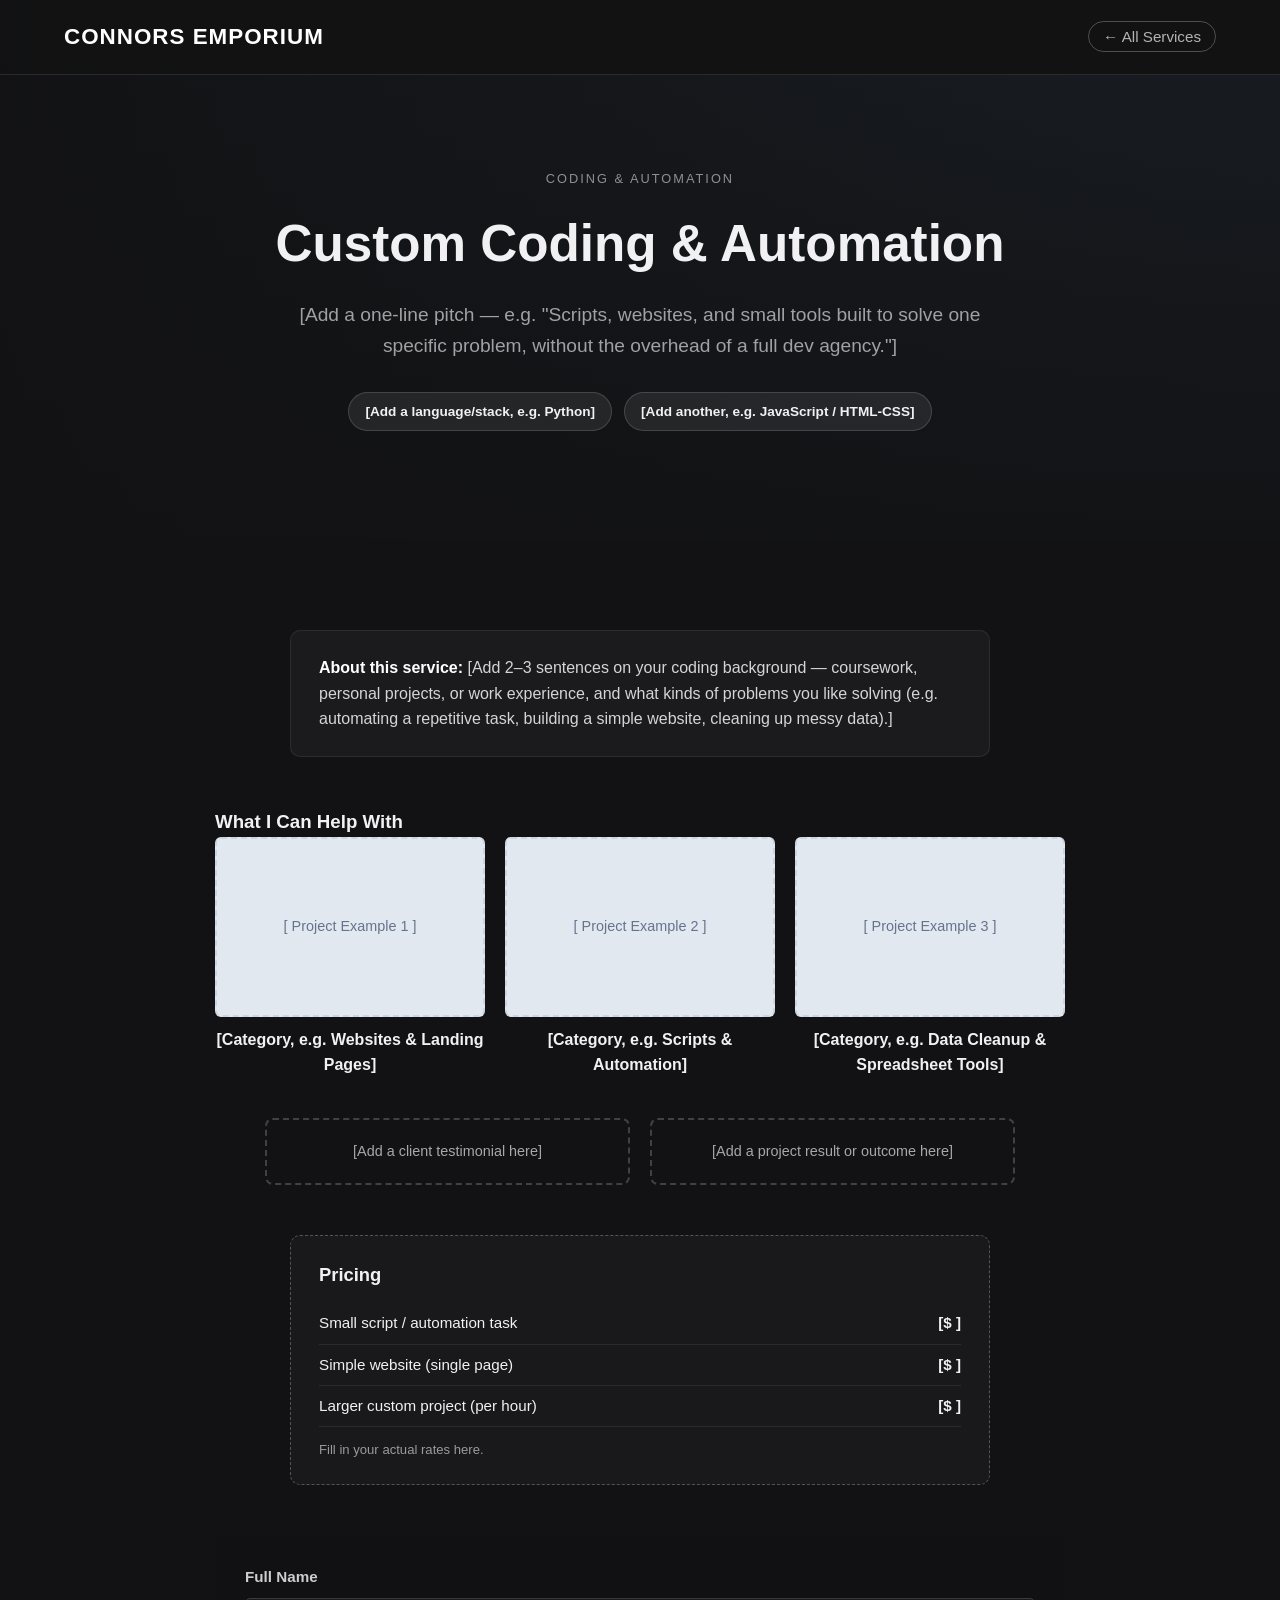
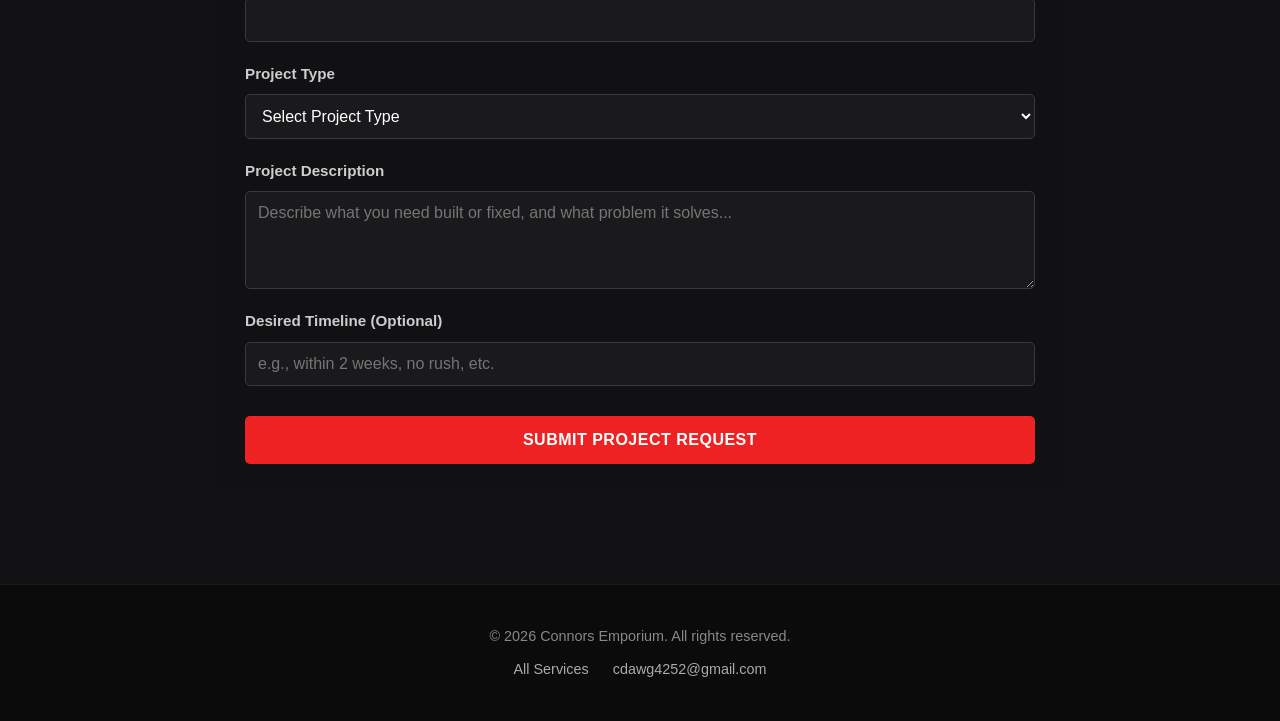
==== coding.html @ e7cc2947 "Add files via upload" ====
<!DOCTYPE html>
<html lang="en">
<head>
    <meta charset="UTF-8">
    <meta name="viewport" content="width=device-width, initial-scale=1.0">
    <title>Custom Coding & Automation | Connors Emporium</title>
    <meta name="description" content="Custom scripts, websites, and automation tools built to solve a specific problem.">
    <link rel="stylesheet" href="style.css">
</head>
<body>

    <header class="navbar">
        <a href="index.html" class="logo">Connors Emporium</a>
        <nav>
            <a href="index.html" class="back-link">&larr; All Services</a>
        </nav>
    </header>

    <section class="hero">
        <div class="hero-content">
            <span class="eyebrow">Coding & Automation</span>
            <h1>Custom Coding & Automation</h1>
            <p>[Add a one-line pitch — e.g. "Scripts, websites, and small tools built to solve one specific problem, without the overhead of a full dev agency."]</p>
            <div class="credentials-row">
                <span class="credential-pill">[Add a language/stack, e.g. Python]</span>
                <span class="credential-pill">[Add another, e.g. JavaScript / HTML-CSS]</span>
            </div>
        </div>
    </section>

    <section id="coding" class="section section-coding">
        <div class="container">

            <div class="about-block">
                <strong>About this service:</strong>
                [Add 2–3 sentences on your coding background — coursework, personal
                projects, or work experience, and what kinds of problems you like
                solving (e.g. automating a repetitive task, building a simple website,
                cleaning up messy data).]
            </div>

            <h3 class="showcase-title">What I Can Help With</h3>
            <div class="portfolio-grid">
                <div class="portfolio-item">
                    <div class="photo-placeholder"><span>[ Project Example 1 ]</span></div>
                    <h4>[Category, e.g. Websites & Landing Pages]</h4>
                </div>
                <div class="portfolio-item">
                    <div class="photo-placeholder"><span>[ Project Example 2 ]</span></div>
                    <h4>[Category, e.g. Scripts & Automation]</h4>
                </div>
                <div class="portfolio-item">
                    <div class="photo-placeholder"><span>[ Project Example 3 ]</span></div>
                    <h4>[Category, e.g. Data Cleanup & Spreadsheet Tools]</h4>
                </div>
            </div>

            <div class="testimonial-grid">
                <div class="testimonial-card">[Add a client testimonial here]</div>
                <div class="testimonial-card">[Add a project result or outcome here]</div>
            </div>

            <div class="pricing-box">
                <h3>Pricing</h3>
                <div class="pricing-row"><span>Small script / automation task</span><span class="price">[$ ]</span></div>
                <div class="pricing-row"><span>Simple website (single page)</span><span class="price">[$ ]</span></div>
                <div class="pricing-row"><span>Larger custom project (per hour)</span><span class="price">[$ ]</span></div>
                <p class="pricing-note">Fill in your actual rates here.</p>
            </div>

            <form class="order-form" id="coding-form">
                <div class="form-group">
                    <label for="code-name">Full Name</label>
                    <input type="text" id="code-name" required>
                </div>
                <div class="form-group">
                    <label for="code-type">Project Type</label>
                    <select id="code-type" required>
                        <option value="">Select Project Type</option>
                        <option value="Script / Automation">Script / Automation</option>
                        <option value="Website / Web App">Website / Web App</option>
                        <option value="Data Cleanup / Spreadsheet Tool">Data Cleanup / Spreadsheet Tool</option>
                        <option value="Other / Not Sure">Other / Not Sure</option>
                    </select>
                </div>
                <div class="form-group">
                    <label for="code-desc">Project Description</label>
                    <textarea id="code-desc" rows="4" placeholder="Describe what you need built or fixed, and what problem it solves..." required></textarea>
                </div>
                <div class="form-group">
                    <label for="code-timeline">Desired Timeline (Optional)</label>
                    <input type="text" id="code-timeline" placeholder="e.g., within 2 weeks, no rush, etc.">
                </div>
                <button type="submit" class="btn btn-submit">Submit Project Request</button>
                <p class="form-status" id="coding-status"></p>
            </form>
        </div>
    </section>

    <footer>
        <p>&copy; 2026 Connors Emporium. All rights reserved.</p>
        <div class="footer-links">
            <a href="index.html">All Services</a>
            <a href="mailto:cdawg4252@gmail.com">cdawg4252@gmail.com</a>
        </div>
    </footer>

    <a href="#" class="back-to-top" aria-label="Back to top">&uarr;</a>
    <script src="script.js"></script>
    <script>
        document.getElementById('coding-form').addEventListener('submit', function (event) {
            const fields = [
                { label: "Name", value: document.getElementById('code-name').value },
                { label: "Project Type", value: document.getElementById('code-type').value },
                { label: "Project Description", value: document.getElementById('code-desc').value },
                { label: "Desired Timeline", value: document.getElementById('code-timeline').value },
            ];
            sendEmail(event, "Custom Coding Project Request", fields, "coding-status");
        });
    </script>
</body>
</html>
---- style.css ----
/* ============================================================
   Connors Emporium — shared stylesheet
   Used by: index.html (hub) + fitness/finance/printing/jerky.html
   ============================================================ */

* {
    margin: 0;
    padding: 0;
    box-sizing: border-box;
    font-family: 'Segoe UI', Tahoma, Geneva, Verdana, sans-serif;
    scroll-behavior: smooth;
}

body {
    background-color: #121214;
    color: #f1f1f3;
    line-height: 1.6;
}

a { color: inherit; }

/* --- Sticky Navigation --- */
.navbar {
    position: fixed;
    top: 0;
    width: 100%;
    background-color: rgba(18, 18, 20, 0.95);
    display: flex;
    justify-content: space-between;
    align-items: center;
    padding: 1.2rem 5%;
    z-index: 1000;
    border-bottom: 1px solid rgba(255, 255, 255, 0.1);
}

.navbar .logo {
    font-size: 1.4rem;
    font-weight: 700;
    letter-spacing: 1px;
    text-transform: uppercase;
    color: #ffffff;
    text-decoration: none;
}

.navbar nav a {
    color: #b3b3b3;
    text-decoration: none;
    margin-left: 20px;
    font-weight: 500;
    font-size: 0.95rem;
    transition: color 0.3s ease;
}

.navbar nav a:hover { color: #ffffff; }

.navbar nav a.back-link {
    border: 1px solid rgba(255,255,255,0.25);
    padding: 6px 14px;
    border-radius: 20px;
}

/* --- Hero --- */
.hero {
    min-height: 60vh;
    background: linear-gradient(rgba(18, 18, 20, 0.75), rgba(18, 18, 20, 0.95)),
                radial-gradient(circle at top right, #2c3e50, #121214);
    display: flex;
    justify-content: center;
    align-items: center;
    text-align: center;
    padding: 140px 20px 80px;
}

.hero-content { max-width: 760px; }

.hero-content .eyebrow {
    text-transform: uppercase;
    letter-spacing: 2px;
    font-size: 0.8rem;
    color: #8f8f95;
    margin-bottom: 14px;
    display: block;
}

.hero-content h1 {
    font-size: 3.2rem;
    margin-bottom: 15px;
    font-weight: 800;
}

.hero-content p {
    font-size: 1.2rem;
    max-width: 700px;
    margin: 0 auto 30px auto;
    color: #a0a0a5;
}

.credentials-row {
    display: flex;
    flex-wrap: wrap;
    justify-content: center;
    gap: 12px;
    margin-top: 20px;
}

.credential-pill {
    background: rgba(255,255,255,0.08);
    border: 1px solid rgba(255,255,255,0.15);
    padding: 8px 16px;
    border-radius: 20px;
    font-size: 0.85rem;
    font-weight: 600;
}

/* --- Generic layout --- */
.section {
    padding: 90px 20px;
    display: flex;
    justify-content: center;
}

.container { width: 100%; max-width: 850px; }

.section h2 { font-size: 2.2rem; margin-bottom: 10px; text-align: center; }

.section-subtitle {
    text-align: center;
    margin-bottom: 45px;
    color: #dddddf;
    font-size: 1.1rem;
    max-width: 650px;
    margin-left: auto;
    margin-right: auto;
}

/* --- About / bio block --- */
.about-block {
    max-width: 700px;
    margin: 0 auto 50px auto;
    padding: 24px 28px;
    border-radius: 10px;
    background: rgba(255,255,255,0.04);
    border: 1px solid rgba(255,255,255,0.08);
    font-size: 1rem;
    color: #d5d5d8;
}
.about-block strong { color: #ffffff; }

/* --- Pricing --- */
.pricing-box {
    max-width: 700px;
    margin: 0 auto 50px auto;
    padding: 24px 28px;
    border-radius: 10px;
    border: 1px dashed rgba(255,255,255,0.25);
    background: rgba(255,255,255,0.03);
}
.pricing-box h3 { font-size: 1.15rem; margin-bottom: 14px; }
.pricing-row {
    display: flex;
    justify-content: space-between;
    padding: 8px 0;
    border-bottom: 1px solid rgba(255,255,255,0.08);
    font-size: 0.95rem;
}
.pricing-row:last-child { border-bottom: none; }
.pricing-row .price { font-weight: 700; }
.pricing-note { font-size: 0.82rem; color: #9a9a9f; margin-top: 12px; }

/* --- Testimonials --- */
.testimonial-grid {
    display: grid;
    grid-template-columns: repeat(auto-fit, minmax(220px, 1fr));
    gap: 20px;
    max-width: 750px;
    margin: 0 auto 50px auto;
}
.testimonial-card {
    border: 2px dashed rgba(255,255,255,0.2);
    border-radius: 8px;
    padding: 20px;
    font-size: 0.9rem;
    color: #a7a7ac;
    text-align: center;
}

/* --- Hub page: service cards --- */
.hub-grid {
    display: grid;
    grid-template-columns: repeat(auto-fit, minmax(260px, 1fr));
    gap: 24px;
    max-width: 1000px;
    margin: 0 auto;
    padding: 0 20px 100px;
}

.service-card {
    border-radius: 12px;
    padding: 32px 28px;
    text-decoration: none;
    display: flex;
    flex-direction: column;
    gap: 12px;
    transition: transform 0.2s ease, box-shadow 0.2s ease;
    border: 1px solid rgba(255,255,255,0.08);
}
.service-card:hover {
    transform: translateY(-4px);
    box-shadow: 0 12px 30px rgba(0,0,0,0.35);
}
.service-card .tag {
    text-transform: uppercase;
    font-size: 0.75rem;
    letter-spacing: 1.5px;
    font-weight: 700;
    opacity: 0.85;
}
.service-card h3 { font-size: 1.4rem; }
.service-card p { font-size: 0.95rem; color: #cfcfd2; flex-grow: 1; }
.service-card .card-cta {
    font-weight: 700;
    font-size: 0.9rem;
    margin-top: 8px;
}

.card-fitness { background: linear-gradient(160deg, #1a0d0d, #0b0b0c); }
.card-fitness .tag, .card-fitness .card-cta { color: #ee2222; }

.card-finance { background: linear-gradient(160deg, #10201a, #0b0b0c); }
.card-finance .tag, .card-finance .card-cta { color: #38b06a; }

.card-printing { background: linear-gradient(160deg, #0d1730, #0b0b0c); }
.card-printing .tag, .card-printing .card-cta { color: #4f8bff; }

.card-jerky { background: linear-gradient(160deg, #241708, #0b0b0c); }
.card-jerky .tag, .card-jerky .card-cta { color: #dd9c6b; }

.card-lacrosse { background: linear-gradient(160deg, #10132a, #0b0b0c); }
.card-lacrosse .tag, .card-lacrosse .card-cta { color: #d4af37; }

/* --- Section color themes (subpages) --- */
.section-fitness { background-color: #0b0b0c; border-top: 4px solid #cc1111; }
.section-fitness h2 { color: #ee2222; }

.section-finance { background-color: #ffffff; color: #1a2e1a; }
.section-finance h2 { color: #1e5c2d; }
.section-finance .section-subtitle { color: #4a554a; }
.section-finance .about-block { background: rgba(30,92,45,0.06); border-color: rgba(30,92,45,0.2); color: #223a22; }
.section-finance .about-block strong { color: #1e5c2d; }
.section-finance .pricing-box { border-color: rgba(30,92,45,0.35); background: rgba(30,92,45,0.04); }
.section-finance .pricing-row { border-bottom-color: rgba(30,92,45,0.15); color: #223a22; }
.section-finance .pricing-note { color: #5a655a; }
.section-finance .testimonial-card { border-color: rgba(30,92,45,0.3); color: #4a554a; }
.section-finance .order-form label { color: #223a22; }
.section-finance .order-form input,
.section-finance .order-form select,
.section-finance .order-form textarea {
    background-color: #f4f7f4;
    color: #1a2e1a;
    border: 1px solid #cbd2cb;
}
.section-finance .btn-submit { background-color: #1e5c2d; color: #ffffff; }
.section-finance .btn-submit:hover { background-color: #14401e; }

.section-printing { background-color: #f8fafc; color: #0f172a; border-top: 1px solid #e2e8f0; }
.section-printing h2 { color: #1d4ed8; }
.section-printing .section-subtitle { color: #475569; }
.section-printing .showcase-title { color: #1e293b; margin-bottom: 20px; text-align: center; }
.section-printing .about-block { background: rgba(29,78,216,0.05); border-color: rgba(29,78,216,0.2); color: #334155; }
.section-printing .about-block strong { color: #1d4ed8; }
.section-printing .pricing-box { border-color: rgba(29,78,216,0.3); background: rgba(29,78,216,0.04); }
.section-printing .pricing-row { border-bottom-color: rgba(29,78,216,0.15); color: #334155; }
.section-printing .pricing-note { color: #64748b; }
.section-printing .testimonial-card { border-color: rgba(29,78,216,0.3); color: #64748b; }
.section-printing .order-form label { color: #1e293b; }
.section-printing .order-form input,
.section-printing .order-form textarea {
    background-color: #ffffff;
    color: #0f172a;
    border: 1px solid #cbd5e1;
}
.section-printing .btn-submit { background-color: #1d4ed8; color: #ffffff; }
.section-printing .btn-submit:hover { background-color: #1e40af; }

.section-jerky { background-color: #241c15; color: #f5eedc; border-top: 4px solid #875836; }
.section-jerky h2 { color: #dd9c6b; }
.section-jerky .about-block { background: rgba(135,88,54,0.12); border-color: rgba(135,88,54,0.3); color: #f5eedc; }
.section-jerky .about-block strong { color: #dd9c6b; }
.section-jerky .pricing-box { border-color: rgba(135,88,54,0.4); background: rgba(135,88,54,0.08); }
.section-jerky .pricing-row { border-bottom-color: rgba(135,88,54,0.2); }
.section-jerky .pricing-note { color: #c9b8a0; }
.section-jerky .testimonial-card { border-color: rgba(135,88,54,0.35); color: #d8c7b0; }
.section-jerky .order-form input,
.section-jerky .order-form select,
.section-jerky .order-form textarea {
    background-color: #31271e;
    color: #f5eedc;
    border: 1px solid #544334;
}
.section-jerky .btn-submit { background-color: #875836; color: #ffffff; }
.section-jerky .btn-submit:hover { background-color: #633f24; }

.section-lacrosse { background-color: #0b0e1a; border-top: 4px solid #d4af37; }
.section-lacrosse h2 { color: #d4af37; }
.section-lacrosse .showcase-title { color: #e8e8ea; margin-bottom: 20px; text-align: center; }
.section-lacrosse .about-block { background: rgba(212,175,55,0.08); border-color: rgba(212,175,55,0.25); }
.section-lacrosse .about-block strong { color: #d4af37; }
.section-lacrosse .pricing-box { border-color: rgba(212,175,55,0.35); background: rgba(212,175,55,0.04); }
.section-lacrosse .testimonial-card { border-color: rgba(212,175,55,0.3); }
.section-lacrosse .order-form { background: #12152a; }
.section-lacrosse .btn-submit { background-color: #d4af37; color: #14151a; }
.section-lacrosse .btn-submit:hover { background-color: #b8952b; }

/* --- Forms --- */
.order-form {
    display: flex;
    flex-direction: column;
    gap: 20px;
    background: rgba(0, 0, 0, 0.03);
    padding: 30px;
    border-radius: 8px;
}
.section-fitness .order-form { background: #141416; }
.section-jerky .order-form { background: #1b140f; }

.form-group { display: flex; flex-direction: column; gap: 8px; }
.form-row { display: grid; grid-template-columns: 1fr 1fr; gap: 20px; }

label { font-size: 0.95rem; font-weight: 600; color: #cdcdcd; }

input, select, textarea {
    padding: 12px;
    border-radius: 5px;
    border: 1px solid #3a3a3c;
    background-color: #1a1a1c;
    color: #ffffff;
    font-size: 1rem;
    width: 100%;
}

input:focus, select:focus, textarea:focus {
    outline: none;
    border-color: inherit;
    box-shadow: 0 0 0 2px rgba(255,255,255,0.1);
}

.file-notice-box {
    padding: 15px;
    background-color: rgba(29, 78, 216, 0.08);
    border-left: 4px solid #1d4ed8;
    border-radius: 4px;
}
.notice-text { font-size: 0.88rem; color: #334155; line-height: 1.4; }

.form-status {
    font-size: 0.9rem;
    padding: 12px 14px;
    border-radius: 6px;
    display: none;
}
.form-status.visible { display: block; }
.form-status.success { background: rgba(56, 176, 106, 0.15); color: #38b06a; border: 1px solid rgba(56,176,106,0.35); }
.form-status.error { background: rgba(238, 34, 34, 0.12); color: #ee2222; border: 1px solid rgba(238,34,34,0.3); }

/* --- Buttons --- */
.btn {
    display: inline-block;
    padding: 12px 28px;
    font-weight: 600;
    text-decoration: none;
    border-radius: 5px;
    transition: all 0.2s ease;
    cursor: pointer;
    border: none;
    font-size: 1rem;
}

.hero .btn { background-color: #ffffff; color: #121214; margin: 6px; }
.hero .btn:hover { background-color: #dddddf; }

.btn-submit {
    background-color: #ee2222;
    color: #ffffff;
    padding: 15px;
    text-transform: uppercase;
    letter-spacing: 0.5px;
    margin-top: 10px;
}
.btn-submit:hover { background-color: #aa1111; }
.btn-submit:disabled { opacity: 0.6; cursor: not-allowed; }

/* --- Portfolio grid (3D printing showcase) --- */
.portfolio-grid {
    display: grid;
    grid-template-columns: repeat(auto-fit, minmax(220px, 1fr));
    gap: 20px;
    margin-bottom: 40px;
}
.portfolio-item { text-align: center; }
.photo-placeholder {
    width: 100%;
    height: 180px;
    background-color: #e2e8f0;
    border: 2px dashed #cbd5e1;
    border-radius: 6px;
    display: flex;
    justify-content: center;
    align-items: center;
    color: #64748b;
    font-size: 0.9rem;
    font-weight: 500;
    margin-bottom: 10px;
}

/* --- Footer --- */
footer {
    text-align: center;
    padding: 40px 20px;
    background-color: #0b0b0c;
    color: #888888;
    font-size: 0.9rem;
    border-top: 1px solid #1a1a1c;
}
footer .footer-links { margin-top: 10px; }
footer .footer-links a {
    color: #aaaaaa;
    text-decoration: none;
    margin: 0 10px;
}
footer .footer-links a:hover { color: #ffffff; text-decoration: underline; }

/* --- Back to top --- */
.back-to-top {
    position: fixed;
    bottom: 24px;
    right: 24px;
    width: 44px;
    height: 44px;
    border-radius: 50%;
    background: rgba(255,255,255,0.12);
    border: 1px solid rgba(255,255,255,0.25);
    color: #fff;
    display: flex;
    align-items: center;
    justify-content: center;
    text-decoration: none;
    font-size: 1.1rem;
    opacity: 0;
    pointer-events: none;
    transition: opacity 0.2s ease;
    z-index: 999;
}
.back-to-top.visible { opacity: 1; pointer-events: auto; }

/* --- Accessibility: visible focus --- */
a:focus-visible, button:focus-visible, input:focus-visible, select:focus-visible, textarea:focus-visible {
    outline: 2px solid #4f8bff;
    outline-offset: 2px;
}

@media (prefers-reduced-motion: reduce) {
    * { scroll-behavior: auto !important; transition: none !important; }
}

/* --- Responsive --- */
@media (max-width: 600px) {
    .form-row { grid-template-columns: 1fr; gap: 20px; }
    .hero-content h1 { font-size: 2.1rem; }
    .navbar { padding: 1rem; }
    .navbar nav a { margin-left: 10px; font-size: 0.8rem; }
}
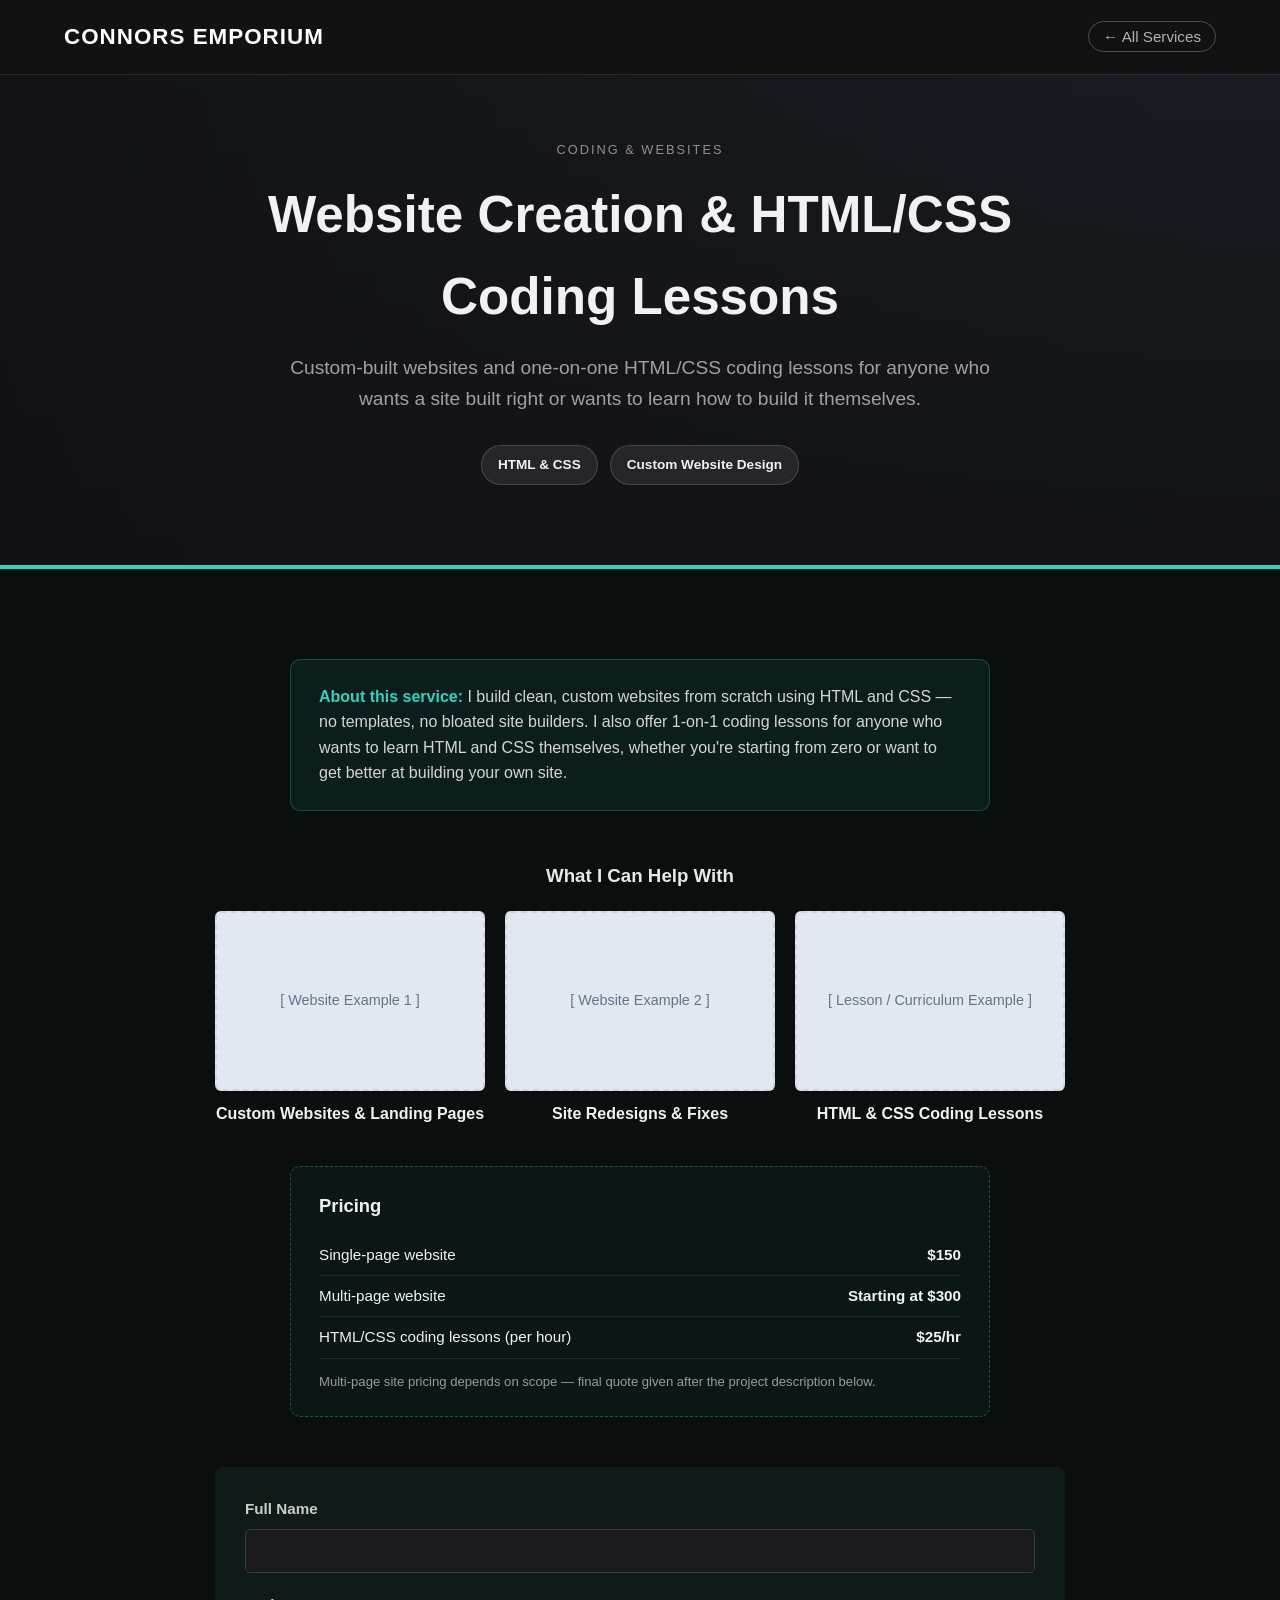
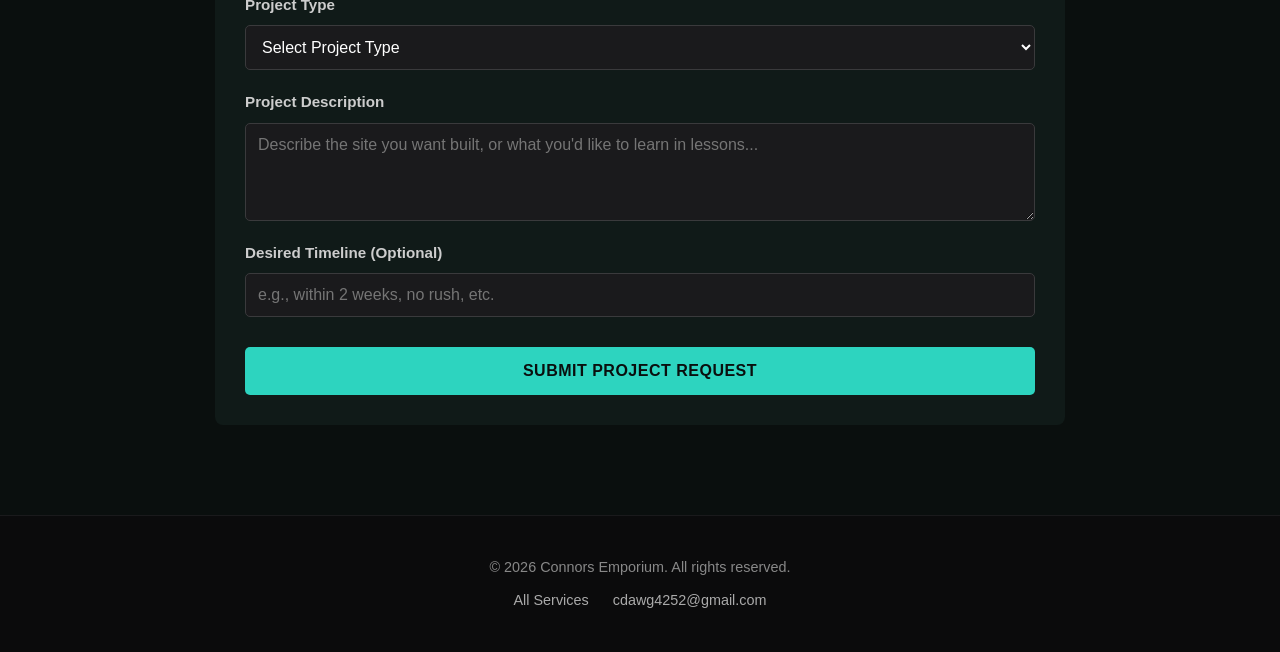
==== commit cbe2b05c: "Add files via upload" ====
--- a/coding.html
+++ b/coding.html
@@ -18,12 +18,12 @@
 
     <section class="hero">
         <div class="hero-content">
-            <span class="eyebrow">Coding & Automation</span>
-            <h1>Custom Coding & Automation</h1>
-            <p>[Add a one-line pitch — e.g. "Scripts, websites, and small tools built to solve one specific problem, without the overhead of a full dev agency."]</p>
+            <span class="eyebrow">Coding & Websites</span>
+            <h1>Website Creation & HTML/CSS Coding Lessons</h1>
+            <p>Custom-built websites and one-on-one HTML/CSS coding lessons for anyone who wants a site built right or wants to learn how to build it themselves.</p>
             <div class="credentials-row">
-                <span class="credential-pill">[Add a language/stack, e.g. Python]</span>
-                <span class="credential-pill">[Add another, e.g. JavaScript / HTML-CSS]</span>
+                <span class="credential-pill">HTML & CSS</span>
+                <span class="credential-pill">Custom Website Design</span>
             </div>
         </div>
     </section>
@@ -33,39 +33,34 @@
 
             <div class="about-block">
                 <strong>About this service:</strong>
-                [Add 2–3 sentences on your coding background — coursework, personal
-                projects, or work experience, and what kinds of problems you like
-                solving (e.g. automating a repetitive task, building a simple website,
-                cleaning up messy data).]
+                I build clean, custom websites from scratch using HTML and CSS — no
+                templates, no bloated site builders. I also offer 1-on-1 coding lessons
+                for anyone who wants to learn HTML and CSS themselves, whether you're
+                starting from zero or want to get better at building your own site.
             </div>
 
             <h3 class="showcase-title">What I Can Help With</h3>
             <div class="portfolio-grid">
                 <div class="portfolio-item">
-                    <div class="photo-placeholder"><span>[ Project Example 1 ]</span></div>
-                    <h4>[Category, e.g. Websites & Landing Pages]</h4>
+                    <div class="photo-placeholder"><span>[ Website Example 1 ]</span></div>
+                    <h4>Custom Websites & Landing Pages</h4>
                 </div>
                 <div class="portfolio-item">
-                    <div class="photo-placeholder"><span>[ Project Example 2 ]</span></div>
-                    <h4>[Category, e.g. Scripts & Automation]</h4>
+                    <div class="photo-placeholder"><span>[ Website Example 2 ]</span></div>
+                    <h4>Site Redesigns & Fixes</h4>
                 </div>
                 <div class="portfolio-item">
-                    <div class="photo-placeholder"><span>[ Project Example 3 ]</span></div>
-                    <h4>[Category, e.g. Data Cleanup & Spreadsheet Tools]</h4>
+                    <div class="photo-placeholder"><span>[ Lesson / Curriculum Example ]</span></div>
+                    <h4>HTML & CSS Coding Lessons</h4>
                 </div>
-            </div>
-
-            <div class="testimonial-grid">
-                <div class="testimonial-card">[Add a client testimonial here]</div>
-                <div class="testimonial-card">[Add a project result or outcome here]</div>
             </div>
 
             <div class="pricing-box">
                 <h3>Pricing</h3>
-                <div class="pricing-row"><span>Small script / automation task</span><span class="price">[$ ]</span></div>
-                <div class="pricing-row"><span>Simple website (single page)</span><span class="price">[$ ]</span></div>
-                <div class="pricing-row"><span>Larger custom project (per hour)</span><span class="price">[$ ]</span></div>
-                <p class="pricing-note">Fill in your actual rates here.</p>
+                <div class="pricing-row"><span>Single-page website</span><span class="price">$150</span></div>
+                <div class="pricing-row"><span>Multi-page website</span><span class="price">Starting at $300</span></div>
+                <div class="pricing-row"><span>HTML/CSS coding lessons (per hour)</span><span class="price">$25/hr</span></div>
+                <p class="pricing-note">Multi-page site pricing depends on scope — final quote given after the project description below.</p>
             </div>
 
             <form class="order-form" id="coding-form">
@@ -77,15 +72,15 @@
                     <label for="code-type">Project Type</label>
                     <select id="code-type" required>
                         <option value="">Select Project Type</option>
-                        <option value="Script / Automation">Script / Automation</option>
-                        <option value="Website / Web App">Website / Web App</option>
-                        <option value="Data Cleanup / Spreadsheet Tool">Data Cleanup / Spreadsheet Tool</option>
+                        <option value="Single-Page Website">Single-Page Website</option>
+                        <option value="Multi-Page Website">Multi-Page Website</option>
+                        <option value="HTML/CSS Coding Lessons">HTML/CSS Coding Lessons</option>
                         <option value="Other / Not Sure">Other / Not Sure</option>
                     </select>
                 </div>
                 <div class="form-group">
                     <label for="code-desc">Project Description</label>
-                    <textarea id="code-desc" rows="4" placeholder="Describe what you need built or fixed, and what problem it solves..." required></textarea>
+                    <textarea id="code-desc" rows="4" placeholder="Describe the site you want built, or what you'd like to learn in lessons..." required></textarea>
                 </div>
                 <div class="form-group">
                     <label for="code-timeline">Desired Timeline (Optional)</label>
--- a/style.css
+++ b/style.css
@@ -237,6 +237,9 @@
 
 .card-lacrosse { background: linear-gradient(160deg, #10132a, #0b0b0c); }
 .card-lacrosse .tag, .card-lacrosse .card-cta { color: #d4af37; }
+
+.card-coding { background: linear-gradient(160deg, #0a1f1c, #0b0b0c); }
+.card-coding .tag, .card-coding .card-cta { color: #2dd4bf; }
 
 /* --- Section color themes (subpages) --- */
 .section-fitness { background-color: #0b0b0c; border-top: 4px solid #cc1111; }
@@ -311,6 +314,17 @@
 .section-lacrosse .btn-submit { background-color: #d4af37; color: #14151a; }
 .section-lacrosse .btn-submit:hover { background-color: #b8952b; }
 
+.section-coding { background-color: #0a0f0e; border-top: 4px solid #2dd4bf; }
+.section-coding h2 { color: #2dd4bf; }
+.section-coding .showcase-title { color: #e8e8ea; margin-bottom: 20px; text-align: center; }
+.section-coding .about-block { background: rgba(45,212,191,0.08); border-color: rgba(45,212,191,0.25); }
+.section-coding .about-block strong { color: #2dd4bf; }
+.section-coding .pricing-box { border-color: rgba(45,212,191,0.35); background: rgba(45,212,191,0.04); }
+.section-coding .testimonial-card { border-color: rgba(45,212,191,0.3); }
+.section-coding .order-form { background: #101a18; }
+.section-coding .btn-submit { background-color: #2dd4bf; color: #0a0f0e; }
+.section-coding .btn-submit:hover { background-color: #22b8a5; }
+
 /* --- Forms --- */
 .order-form {
     display: flex;
